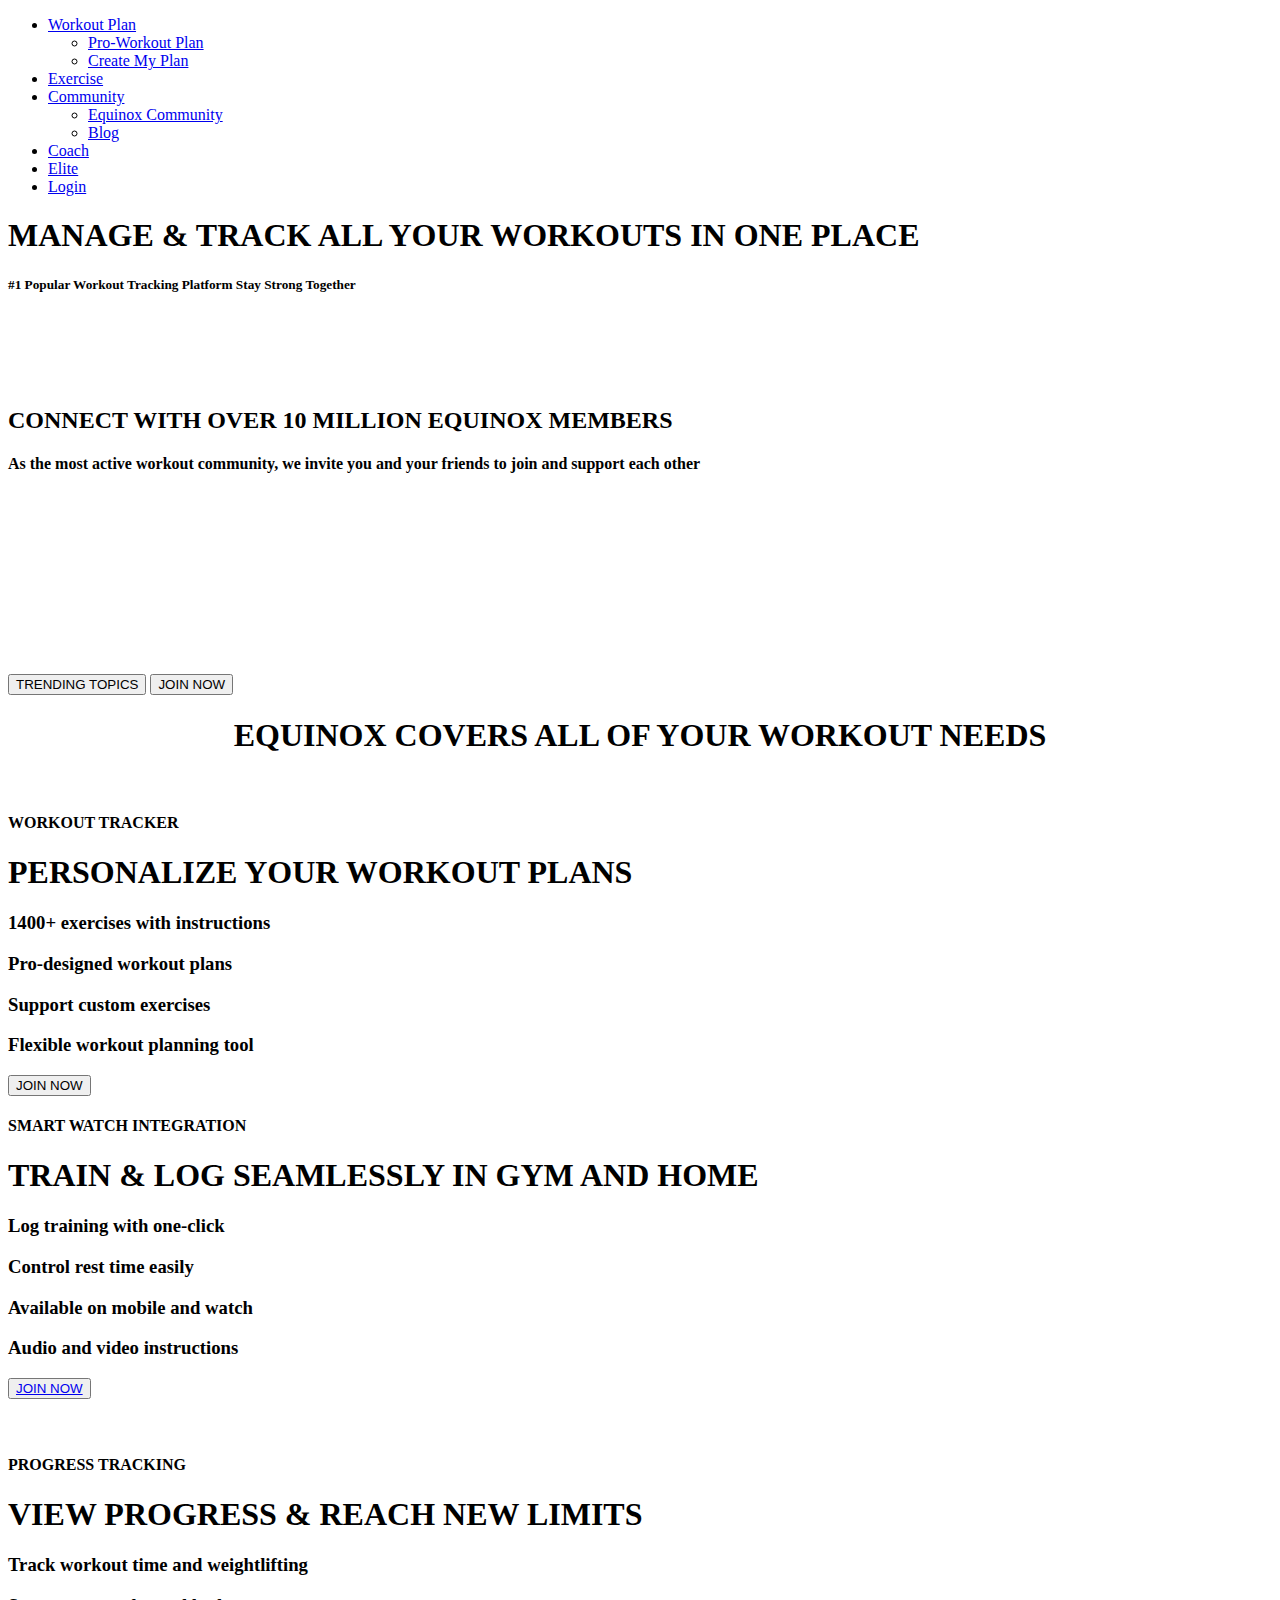
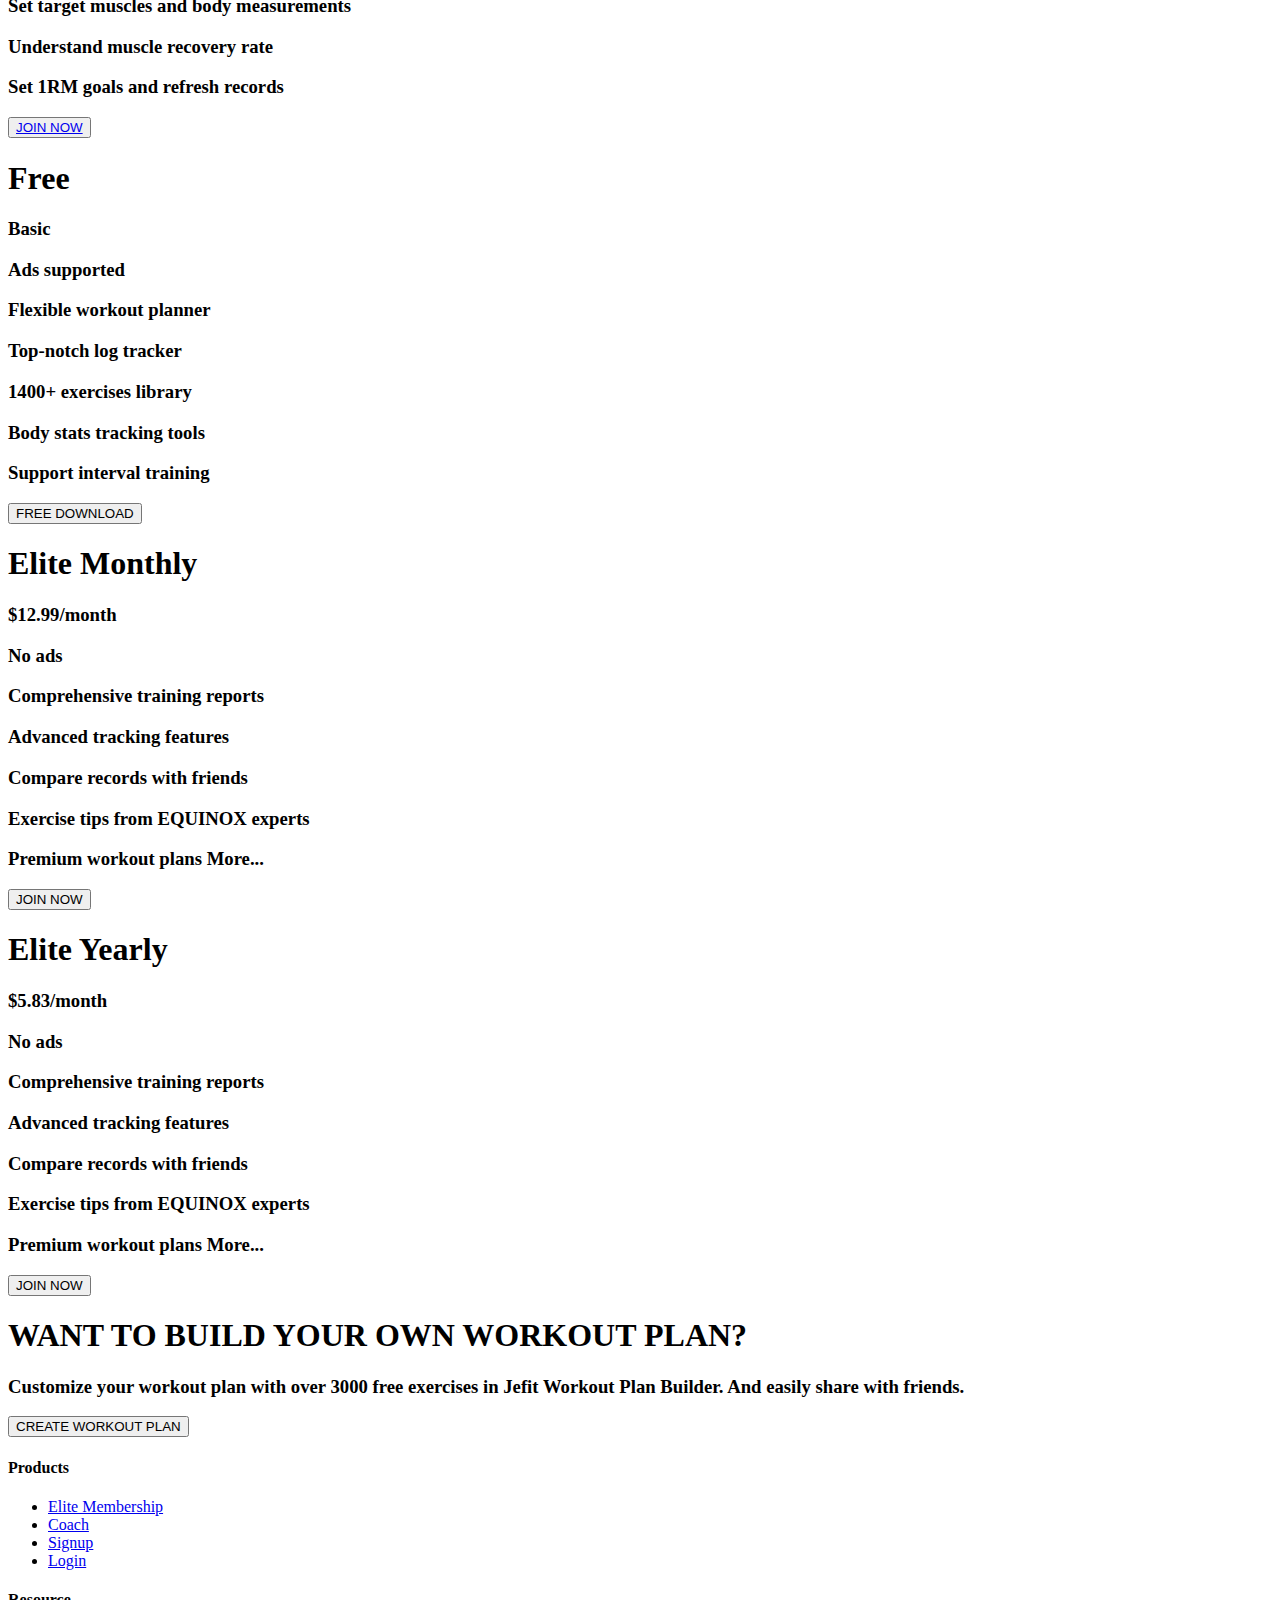
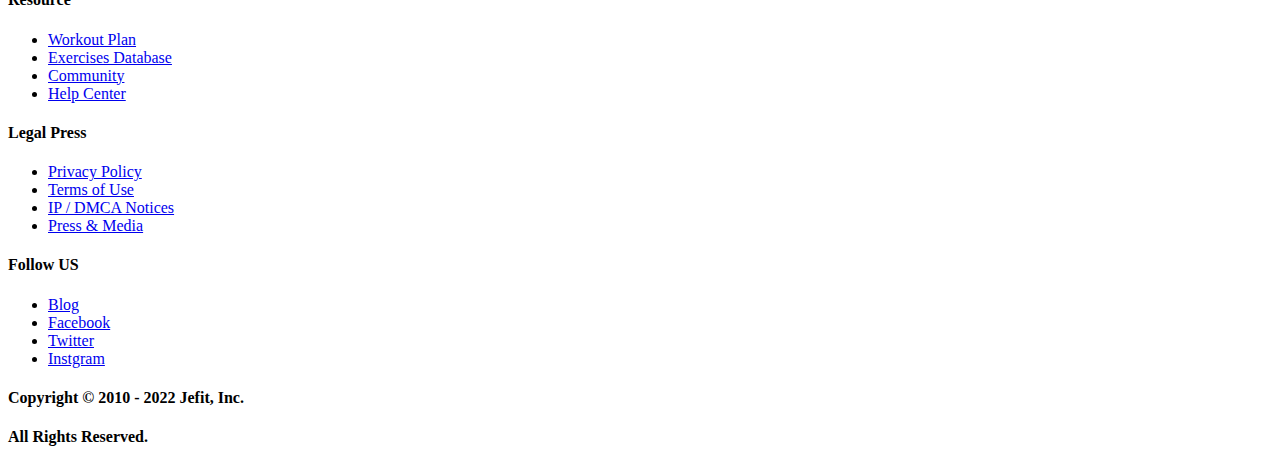
==== index.html @ 23eede5f "Add files via upload" ====
<!DOCTYPE html>
<html lang="en">
<head>
    <meta charset="UTF-8">
    <meta http-equiv="X-UA-Compatible" content="IE=edge">
    <meta name="viewport" content="width=device-width, initial-scale=1.0">
    <title>Home | Equinox</title>
    <link rel="favicon" href="./favicon.ico">
    <link rel="stylesheet" href="./CSS/index.css">
    <link rel="stylesheet" href="https://unpkg.com/flickity@2/dist/flickity.min.css">
    <script src="https://unpkg.com/flickity@2/dist/flickity.pkgd.min.js"></script>
    <script src="https://kit.fontawesome.com/0db55d1582.js" crossorigin="anonymous"></script>
</head>
<body>
    <!-- ---------------------Nav bar ------------------- -->
    <div class="navbar">
        <ul>
            <li><a href="#">Workout Plan</a>
                <div class="sub-menu">
                    <ul>
                        <li><a href="#">Pro-Workout Plan</a></li>
                        <li><a href="#">Create My Plan</a></li>

                    </ul>
                </div>
            </li>
            <li><a href="#">Exercise</a></li>
            <li><a href="#">Community</a>
                <div class="sub-menu">
                    <ul>
                        <li><a href="#">Equinox Community</a></li>
                        <li><a href="#">Blog</a></li>

                    </ul>
                </div>
            </li>
            <li><a href="#">Coach</a></li>
            <li><a href="#">Elite</a></li>
            <li><a href="#">Login</a></li>
        </ul>
    </div>

    <!-- ---------------------Top Section---------------- -->
    <div id="top-container">
        <div id="top-section">
            <div class="left-section">
                <div>
                    <h1>MANAGE & TRACK ALL YOUR WORKOUTS IN ONE PLACE</h1>
                </div>
                <div>
                    <h5>#1 Popular Workout Tracking Platform Stay Strong Together</h5>
                </div>
                <div>
                    <div>
                        <img src="https://www.jefit.com/wp/wp-content/uploads/2021/11/googleplay.png.webp" alt="">
                        <img src="https://www.jefit.com/wp/wp-content/uploads/2021/11/appstore.png.webp" alt="">
                    </div>
                    <div>
                        <img src="https://www.jefit.com/wp/wp-content/uploads/2021/11/qrcode_white.png.webp" alt="">
                    </div>
                    <div>
                        <img src="" alt="">
                    </div>
                </div>
            </div>
            <div class="right-section">
                <img src="https://www.jefit.com/wp/wp-content/uploads/2022/03/website_hero_watch-1536x1280.webp" alt="">
            </div>
    
        </div>
    </div>

    <!-- --------------------- Middle Section 1---------------- -->
    <div id="mid-section">
        <div>
            <h2>CONNECT WITH OVER 10 MILLION EQUINOX MEMBERS</h2>
            <h4>As the most active workout community, we invite you and your friends to join and support each other</h4>
        </div>
        <div class="carousel" data-flickity='{ "wrapAround" : true, "autoPlay": true }'>
            <div class="carousel-cell">
                <img src="https://www.jefit.com/wp/wp-content/uploads/2021/11/5members-150x150.png.webp" alt="">
            </div>
            <div class="carousel-cell">
                <img src="https://www.jefit.com/wp/wp-content/uploads/2021/11/8members-150x150.png.webp" alt="">
            </div>
            <div class="carousel-cell">
                <img src="https://www.jefit.com/wp/wp-content/uploads/2021/11/3members-150x150.png.webp" alt="">
            </div>
            <div class="carousel-cell">
                <img src="https://www.jefit.com/wp/wp-content/uploads/2021/11/4members-150x150.png.webp" alt="">
            </div>
            <div class="carousel-cell">
                <img src="https://www.jefit.com/wp/wp-content/uploads/2021/11/7members-150x150.png.webp" alt="">
            </div>
            <div class="carousel-cell">
                <img src="https://www.jefit.com/wp/wp-content/uploads/2021/11/18members-150x150.png.webp" alt="">
            </div>
            <div class="carousel-cell">
                <img src="https://www.jefit.com/wp/wp-content/uploads/2021/11/10members-150x150.png.webp" alt="">
            </div>
            <div class="carousel-cell">
                <img src="https://www.jefit.com/wp/wp-content/uploads/2021/11/13members-150x150.png.webp" alt="">
            </div>
            <div class="carousel-cell">
                <img src="https://www.jefit.com/wp/wp-content/uploads/2021/11/4members-150x150.png.webp" alt="">
            </div>
            <div class="carousel-cell">
                <img src="https://www.jefit.com/wp/wp-content/uploads/2021/11/5members-150x150.png.webp" alt="">
            </div>
        </div>
        <div>
            <button>TRENDING TOPICS</button>
            <button>JOIN NOW</button>
        </div>
    </div>

    <!-- --------------------- Middle Section 2 ---------------- -->
    <h1 style="text-align: center;">EQUINOX COVERS ALL OF YOUR WORKOUT NEEDS</h1>
    <!-- --------------------- feature sub section-1 -------------------- -->
    <div class="features">
        <div class="left-feture-section">
            <img src="https://www.jefit.com/wp/wp-content/uploads/2022/08/web1-1536x1536.png" alt="">
        </div>
        <div class="right-feture-section">
            <h4>WORKOUT TRACKER</h4>
            <h1>PERSONALIZE YOUR WORKOUT PLANS</h1>
            <h3>1400+ exercises with instructions</h3>
            <h3>Pro-designed workout plans</h3>
            <h3>Support custom exercises</h3>
            <h3>Flexible workout planning tool</h3>
            <button class="btn">JOIN NOW</button>
        </div>
    </div>
     <!-- --------------------- feature sub section-2 -------------------- -->
     <div class="feature">
        <div>
            <h4>SMART WATCH INTEGRATION</h4>
            <h1>TRAIN & LOG SEAMLESSLY IN GYM AND HOME</h1>
            <h3>Log training with one-click</h3>
            <h3>Control rest time easily</h3>
            <h3>Available on mobile and watch</h3>
            <h3>Audio and video instructions</h3>
            <button class="btn"><a href="#">JOIN NOW</a></button>
        </div>
        <div>
            <img src="https://www.jefit.com/wp/wp-content/uploads/2022/08/web2-1536x1536.png" alt="">
        </div>
    </div>
    <!-- --------------------- feature sub section-3 -------------------- -->
    <div class="features">
        <div class="left-feture-section">
            <img src="https://www.jefit.com/wp/wp-content/uploads/2022/08/web3-1536x1536.png" alt="">
        </div>
        <div class="right-feture-section">
            <h4>PROGRESS TRACKING</h4>
            <h1>VIEW PROGRESS & REACH NEW LIMITS</h1>
            <h3>Track workout time and weightlifting</h3>
            <h3>Set target muscles and body measurements</h3>
            <h3>Understand muscle recovery rate</h3>
            <h3>Set 1RM goals and refresh records</h3>
            <button class="btn"><a href="#">JOIN NOW</a></button>
        </div>
    </div>

    <!-- --------------------- Subscription section -------------------- -->
    <div id="card-container">
        <div class="card">
            <div>
                <h1><i class="fa-solid fa-star"></i></h1>
                <h1>Free</h1>
                <h3>Basic</h3>
                <h3>Ads supported</h3>
                <h3>Flexible workout planner</h3>
                <h3>Top-notch log tracker</h3>
                <h3>1400+ exercises library</h3>
                <h3>Body stats tracking tools</h3>
                <h3>Support interval training</h3>
            </div>
            <div class="btn2">
                <button>FREE DOWNLOAD</button>
            </div>
        </div>
        <div class="card">
            <div>
                <h1><i class="fa-solid fa-wallet"></i></h1>
                <h1>Elite Monthly</h1>
                <h3>$12.99/month</h3>
                <h3>No ads</h3>
                <h3>Comprehensive training reports</h3>
                <h3>Advanced tracking features</h3>
                <h3>Compare records with friends</h3>
                <h3>Exercise tips from EQUINOX experts</h3>
                <h3>Premium workout plans
                    More...</h3>
            </div>
            <div>
                <button class="btn3">JOIN NOW</button>
            </div>
        </div>
        <div class="card">
            <div>
                <h1><i class="fa-solid fa-percent"></i></h1>
                <h1>Elite Yearly</h1>
                <h3>$5.83/month</h3>
                <h3>No ads</h3>
                <h3>Comprehensive training reports</h3>
                <h3>Advanced tracking features</h3>
                <h3>Compare records with friends</h3>
                <h3>Exercise tips from EQUINOX experts</h3>
                <h3>Premium workout plans
                    More...</h3>
            </div>
            <div>
                <button class="btn3">JOIN NOW</button>
            </div>
        </div>
    </div>  

    <!-- --------------------- Bottom section -------------------- -->
    <div id="bottom-section">
        <h1>WANT TO BUILD YOUR OWN WORKOUT PLAN?</h1>
        <h3>Customize your workout plan with over 3000 free exercises in Jefit Workout Plan Builder. And easily share with friends.</h3>
        <button class="btn">CREATE WORKOUT PLAN</button>
    </div>

    <!-- --------------------- Footer section -------------------- -->
    <footer class="footer">
        <div class="sub-container">
            <div class="row">
                <div class="footer-col">
                    <h4>Products</h4>
                    <ul>
                        <li><a href="#">Elite Membership</a></li>
                        <li><a href="#">Coach</a></li>
                        <li><a href="#">Signup</a></li>
                        <li><a href="#">Login</a></li>
                    </ul>
                </div>
                <div class="footer-col">
                    <h4>Resource</h4>
                    <ul>
                        <li><a href="#">Workout Plan</a></li>
                        <li><a href="#">Exercises Database</a></li>
                        <li><a href="#">Community</a></li>
                        <li><a href="#">Help Center</a></li>
                    </ul>
                </div>
                <div class="footer-col">
                    <h4>Legal Press</h4>
                    <ul>
                        <li><a href="#">Privacy Policy</a></li>
                        <li><a href="#">Terms of Use</a></li>
                        <li><a href="#">IP / DMCA Notices</a></li>
                        <li><a href="#">Press & Media</a></li>
                    </ul>
                </div>
                <div class="footer-col">
                    <h4>Follow US</h4>
                    <ul>
                        <li><a href="#">Blog</a></li>
                        <li><a href="#">Facebook</a></li>
                        <li><a href="#">Twitter</a></li>
                        <li><a href="#">Instgram</a></li>
                    </ul>
                </div>
            </div>
        </div>
        <div class="sub-cont-2">
            <div class="copyright">
                <h4>Copyright © 2010 - 2022 Jefit, Inc.</h4>
                <h4>All Rights Reserved.</h4>
            </div>
        </div>
    </footer>
</body>
</html>
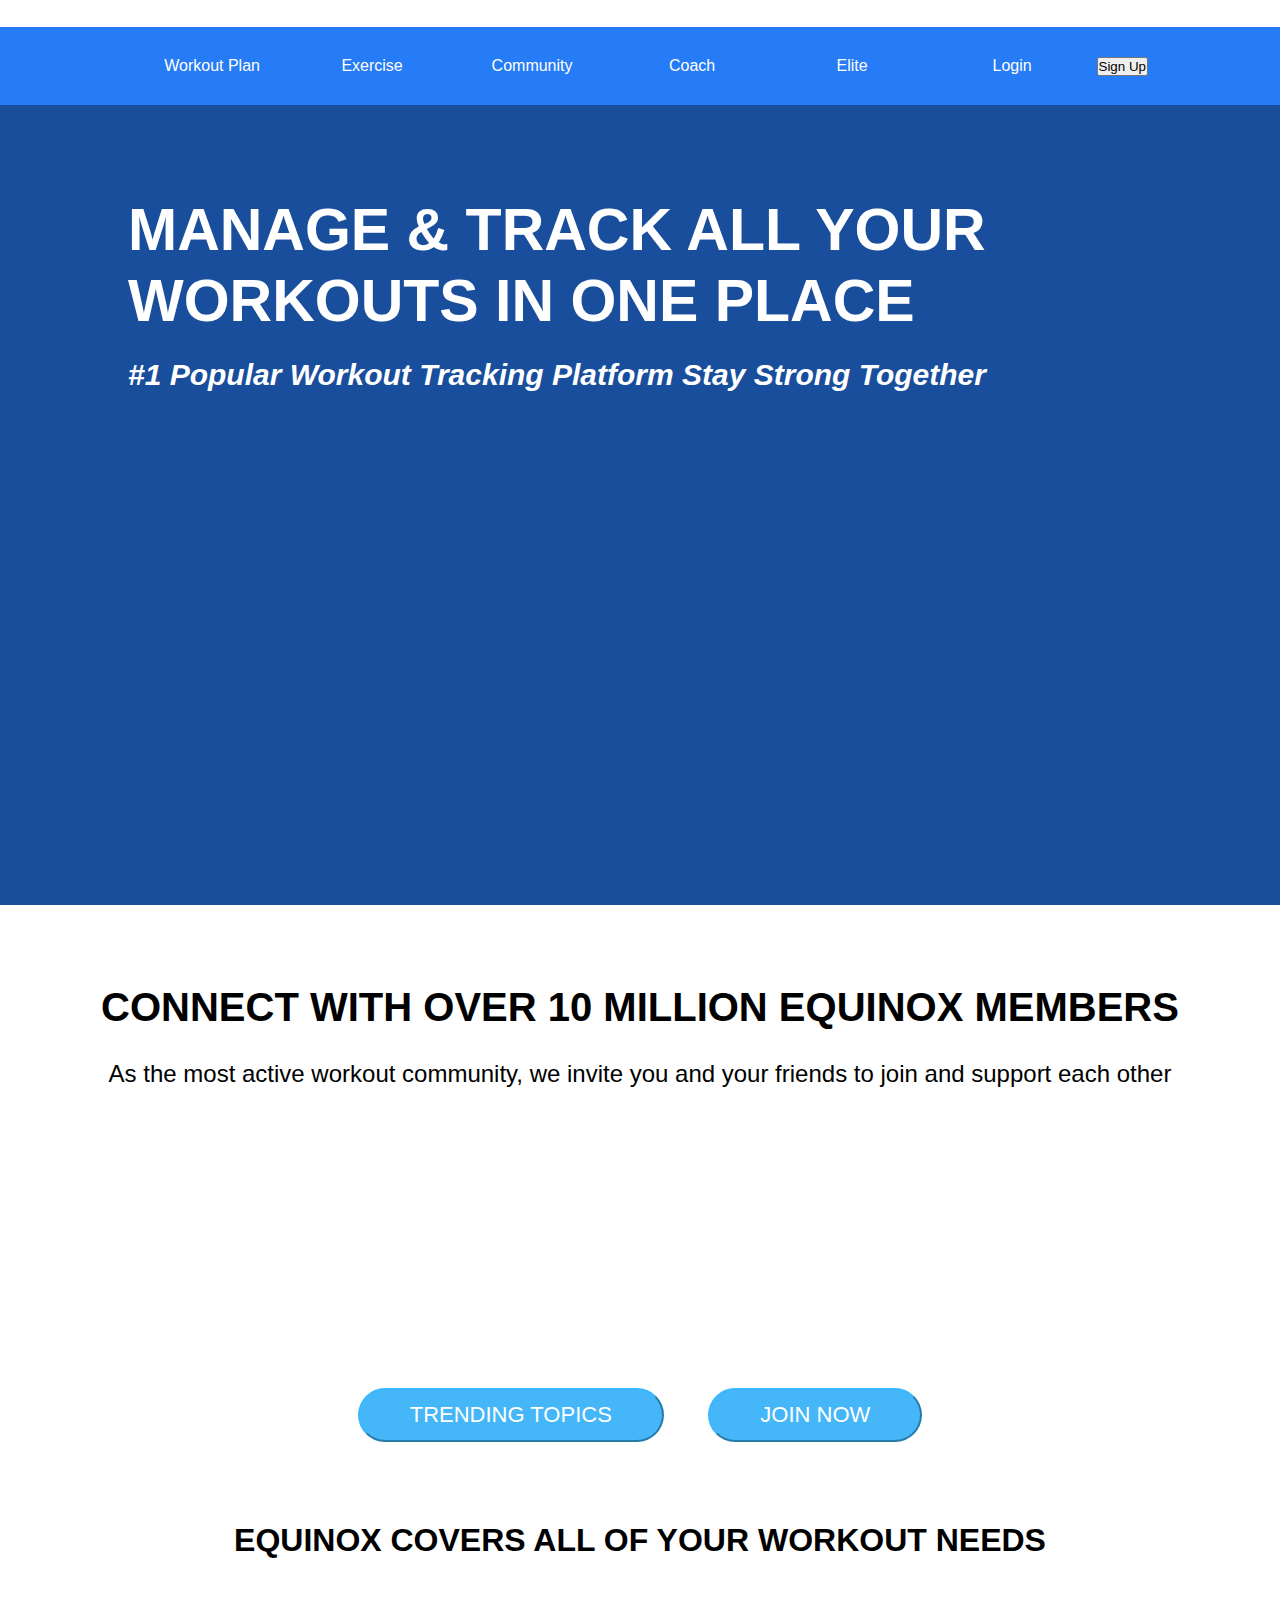
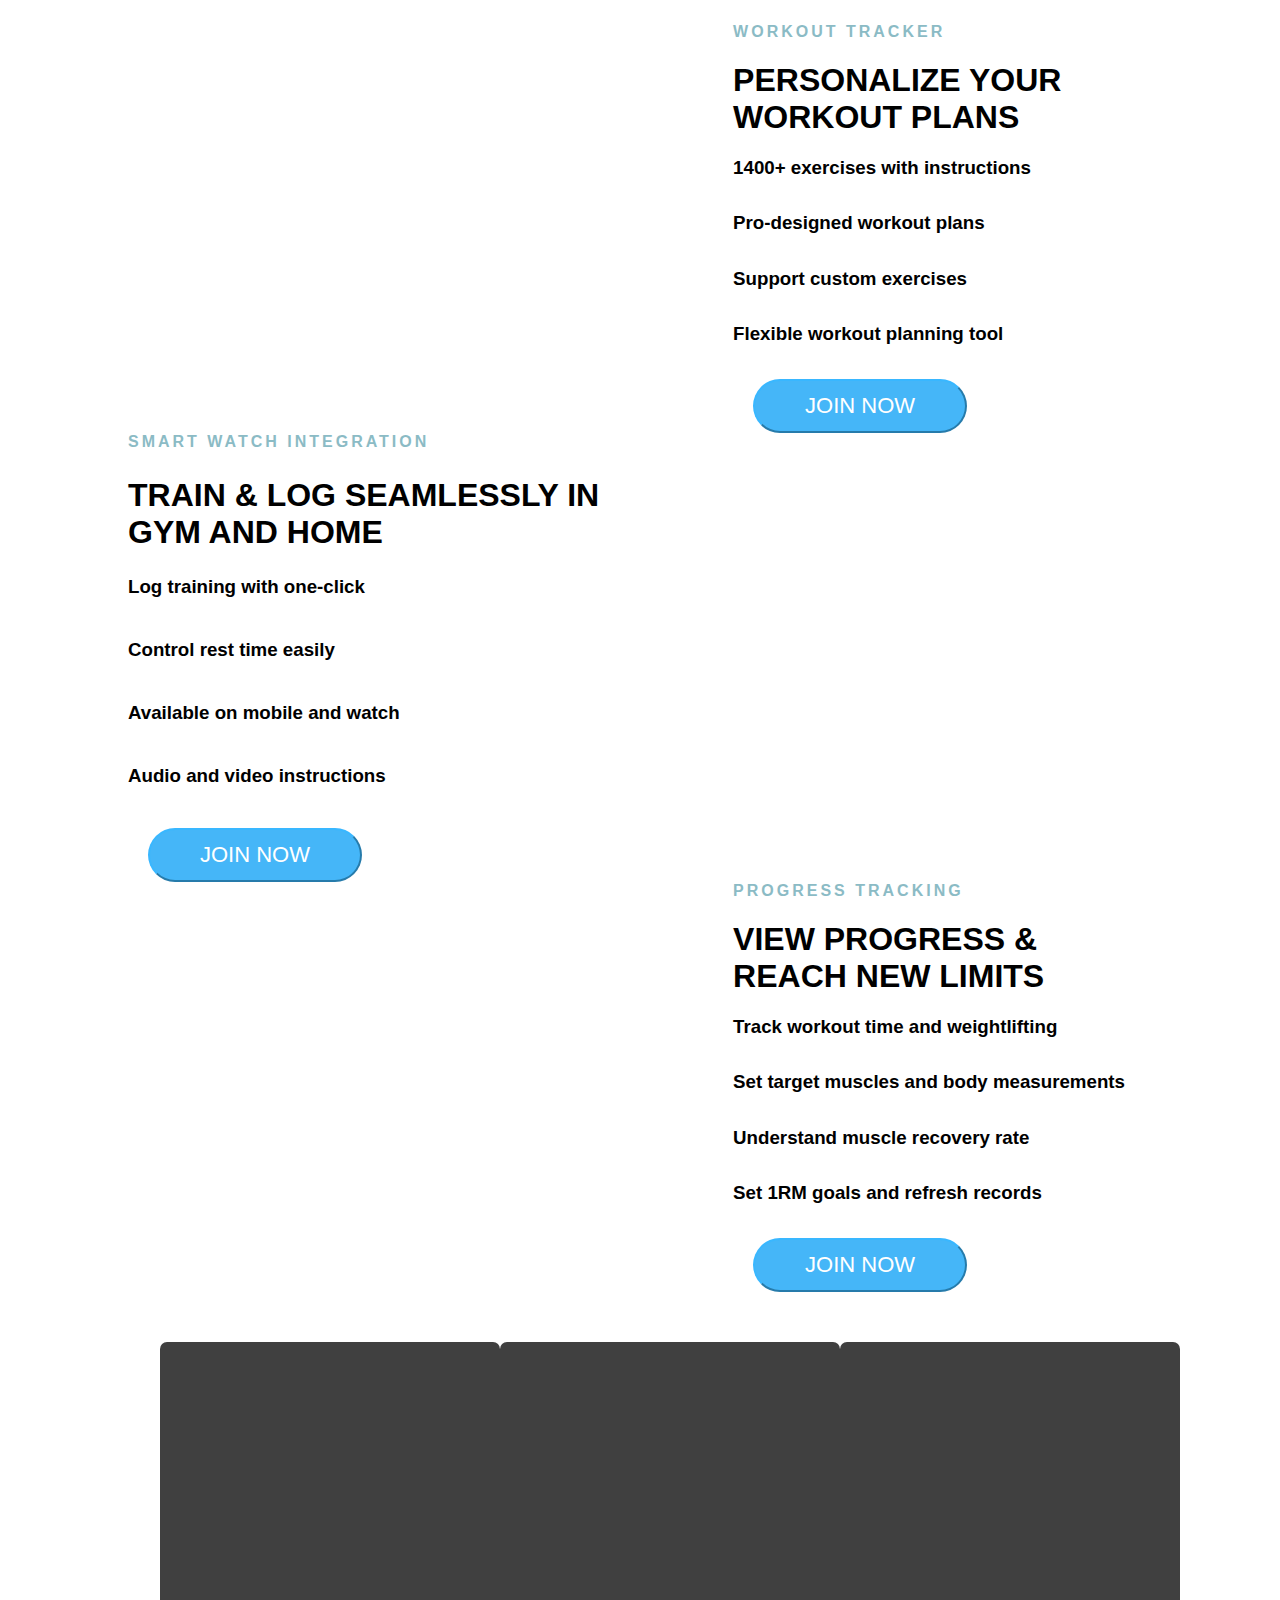
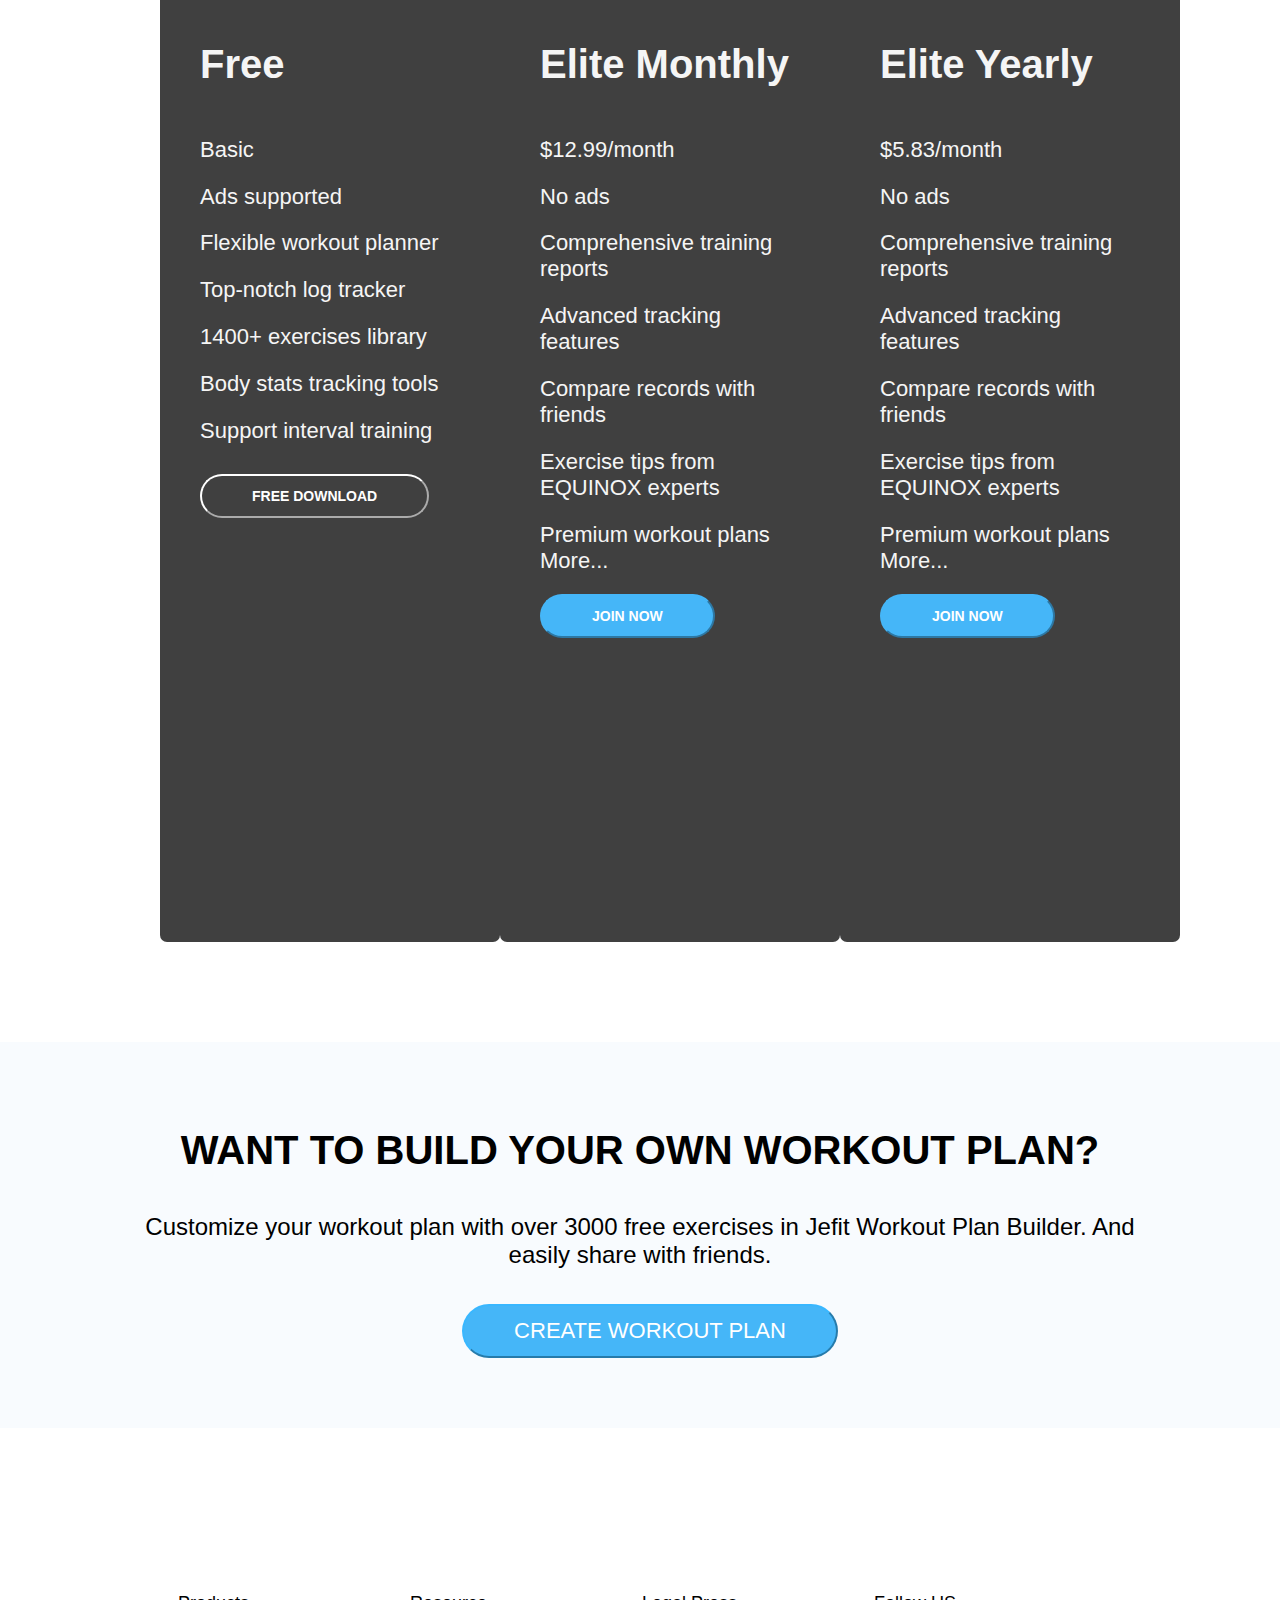
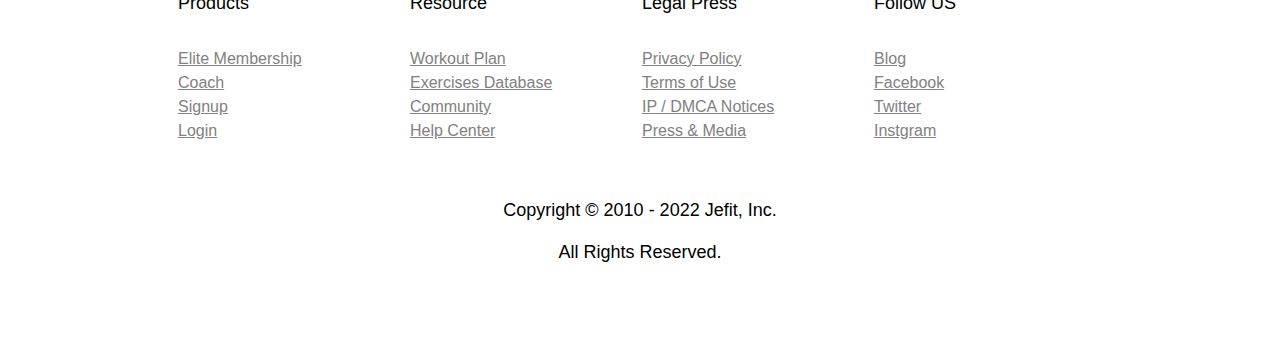
==== commit e93aeeac: "Update index.html" ====
--- a/index.html
+++ b/index.html
@@ -6,38 +6,42 @@
     <meta name="viewport" content="width=device-width, initial-scale=1.0">
     <title>Home | Equinox</title>
     <link rel="favicon" href="./favicon.ico">
-    <link rel="stylesheet" href="./CSS/index.css">
+    <link rel="stylesheet" href="index.css">
     <link rel="stylesheet" href="https://unpkg.com/flickity@2/dist/flickity.min.css">
     <script src="https://unpkg.com/flickity@2/dist/flickity.pkgd.min.js"></script>
     <script src="https://kit.fontawesome.com/0db55d1582.js" crossorigin="anonymous"></script>
 </head>
 <body>
     <!-- ---------------------Nav bar ------------------- -->
-    <div class="navbar">
-        <ul>
-            <li><a href="#">Workout Plan</a>
-                <div class="sub-menu">
-                    <ul>
-                        <li><a href="#">Pro-Workout Plan</a></li>
-                        <li><a href="#">Create My Plan</a></li>
-
-                    </ul>
-                </div>
-            </li>
-            <li><a href="#">Exercise</a></li>
-            <li><a href="#">Community</a>
-                <div class="sub-menu">
-                    <ul>
-                        <li><a href="#">Equinox Community</a></li>
-                        <li><a href="#">Blog</a></li>
-
-                    </ul>
-                </div>
-            </li>
-            <li><a href="#">Coach</a></li>
-            <li><a href="#">Elite</a></li>
-            <li><a href="#">Login</a></li>
-        </ul>
+    <div id="header">
+        <img style="width: 14%; margin-right: 26px;" src="./equinox-white.svg" alt="">
+        <div class="navbar">
+            <ul>
+                <li><a href="#">Workout Plan</a>
+                    <div class="sub-menu">
+                        <ul>
+                            <li><a href="./workout.html">Pro-Workout Plan</a></li>
+                            <li><a href="#">Create My Plan</a></li>
+    
+                        </ul>
+                    </div>
+                </li>
+                <li><a href="#">Exercise</a></li>
+                <li><a href="#">Community</a>
+                    <div class="sub-menu">
+                        <ul>
+                            <li><a href="#">Equinox Community</a></li>
+                            <li><a href="#">Blog</a></li>
+    
+                        </ul>
+                    </div>
+                </li>
+                <li><a href="#">Coach</a></li>
+                <li><a href="#">Elite</a></li>
+                <li><a href="./login.html">Login</a></li>
+            </ul>
+            <button class="signup-btn">Sign Up</button>
+        </div>
     </div>
 
     <!-- ---------------------Top Section---------------- -->
@@ -128,7 +132,7 @@
             <h3>Pro-designed workout plans</h3>
             <h3>Support custom exercises</h3>
             <h3>Flexible workout planning tool</h3>
-            <button class="btn">JOIN NOW</button>
+            <button class="btn"><a href="./signup.html">JOIN NOW</a></button>
         </div>
     </div>
      <!-- --------------------- feature sub section-2 -------------------- -->
@@ -273,4 +277,4 @@
         </div>
     </footer>
 </body>
-</html>+</html>
--- a/index.css
+++ b/index.css
@@ -0,0 +1,392 @@
+* {
+    padding: 0;
+    margin: 0;
+    box-sizing: border-box;
+}
+body {
+    font-family: "Montserrat", Sans-serif;
+}
+.navbar {
+    background-color: #267bf6;
+    text-align: center;
+
+}
+.navbar ul {
+    display: inline-flex;
+    list-style: none;
+    color: rgb(167, 167, 167);
+}
+.navbar ul li {
+    width: 130px;
+    padding: 15px;
+    margin: 15px;
+}
+.navbar ul li a {
+    text-decoration: none;
+    color: white
+    
+}
+.navbar ul li:hover {
+    background-color: transparent;
+    color: white;
+}
+.sub-menu {
+    display: none;
+    background-color: #267bf6;
+}
+.navbar ul li:hover  .sub-menu{
+    display: block;
+    position: absolute;
+    margin-top: 15px;
+    margin-left: -15px;
+}
+.navbar ul li:hover  .sub-menu ul {
+    display: block;
+    margin: 10px;
+}
+.navbar ul li:hover  .sub-menu ul li {
+    width: 170px;
+    padding: 10px;
+}
+
+/* --------------------------- Top Section ----------------------------- */
+
+#top-container {
+    height: 800px;
+    background-color: #194e9d;
+}
+#top-section {
+    margin: auto;
+    display: flex;
+    width: 80%;
+    background-color: #194e9d;
+    color: white;
+    /* border: 1px solid; */
+}
+.left-section {
+    display: flex;
+    flex-direction: column;
+    justify-content: space-evenly;
+    margin-right: 30px;
+    margin-top: 90px;
+}
+.left-section h1 {
+    font-size: 59px;
+    line-height: 1.2;
+    font-family: "Montserrat", Sans-serif;
+    margin-bottom: 20px;
+}
+.left-section h5 {
+    font-family: "Montserrat", Sans-serif;
+    font-size: 30px;
+    font-weight: bold;
+    font-style: italic;
+    line-height: 1.2;
+    margin-bottom: 20px;
+}
+.left-section div:last-child {
+    display: flex;
+    justify-content: space-between;
+}
+.left-section div:last-child div:first-child {
+    display: flex;
+    justify-content: space-evenly;
+    flex-direction: column;
+}
+.right-section > img {
+    width: 120%;
+    margin-top: 150px;
+    text-align: center;
+}
+
+/* -------------------------------- Mid section & Image sliding part---------------------- */
+.carousel {
+    width: 80%;
+    margin: auto;
+    background: white;
+}
+
+.carousel-cell {
+    margin-right: 10px;
+    border-radius: 6px;
+}
+#mid-section {
+    margin: 80px 10px;
+}
+#mid-section h2{
+    text-align: center;
+    font-family: "Montserrat", Sans-serif;
+    font-size: 40px;
+    font-weight: bold;
+
+}
+#mid-section h4 {
+    font-family: "DM Sans", Sans-serif;
+    font-size: 24px;
+    font-weight: 500;
+    text-align: center;
+    margin-top: 30px;
+    margin-bottom: 20px;
+}
+
+#mid-section div:last-child {
+    margin-top: 50px;
+    text-align: center;
+    /* border: 1px solid; */
+}
+#mid-section div:last-child button:first-child {
+    font-size: 22px;
+    border-radius: 40px 40px 40px 40px;
+    padding: 12px 50px 12px 50px;
+    color: white;
+    border-width: 2px 2px 2px 2px;
+    border-color: #39B7FF;
+    background-color: #45b6f8;
+    margin-right: 20px;
+}
+#mid-section div:last-child button:first-child:hover {
+    color: #45b6f8;
+    background-color: white;
+    border-style: solid;
+    border-width: 2px 2px 2px 2px;
+    border-color: #39B7FF;
+}
+#mid-section div:last-child button:last-child {
+    font-size: 22px;
+    border-radius: 40px 40px 40px 40px;
+    padding: 12px 50px 12px 50px;
+    color: white;
+    border-width: 2px 2px 2px 2px;
+    border-color: #39B7FF;
+    background-color: #45b6f8;
+    margin-left: 20px;
+}
+#mid-section div:last-child button:last-child:hover {
+    color: #45b6f8;
+    background-color: white;
+    border-style: solid;
+    border-width: 2px 2px 2px 2px;
+    border-color: #39B7FF;
+}
+
+/* -------------------------------- Features section ---------------------- */
+.features {
+    margin: auto;
+    width: 80%;
+    font-family: 'Barlow Semi Condensed',sans-serif;
+    display: flex;
+    /* border: 1px solid; */
+}
+.left-feture-section{
+    width: 65%;
+    /* border: 1px dashed olivedrab; */
+}
+.left-feture-section img {
+    width: 100%;
+}
+.right-feture-section {
+    width: 45%;
+    margin: auto;
+    /* border: 1px solid red; */
+}
+.right-feture-section h4,h1,h3, .feature div:first-child h4 {
+    margin-bottom: 5%;
+}
+.right-feture-section h4, .feature div:first-child h4 {
+    color: rgb(139 187 197);
+    font-weight: 600;
+    letter-spacing: 3px;
+}
+.btn {
+    font-size: 22px;
+    border-radius: 40px 40px 40px 40px;
+    padding: 12px 50px 12px 50px;
+    color: white;
+    border-width: 2px 2px 2px 2px;
+    border-color: #39B7FF;
+    background-color: #45b6f8;
+    margin-left: 20px;
+    
+}
+.btn a {
+    text-decoration: none;
+    color: white;
+}
+
+.btn:hover {
+    color: #45b6f8;
+    background-color: white;
+    border-style: solid;
+    border-width: 2px 2px 2px 2px;
+    border-color: #39B7FF;
+}
+.btn a:hover {
+    color: #45b6f8;
+}
+.feature {
+    margin: auto;
+    width: 80%;
+    font-family: 'Barlow Semi Condensed',sans-serif;
+    display: flex;
+    /* border: 1px dashed green; */
+}
+.feature > div:first-child {
+    width: 50%;
+    margin: auto;
+    /* border: 1px solid; */
+}
+.feature > div:last-child {
+    width: 50%;
+}
+.feature > div:last-child img {
+    width: 120%;
+}
+
+/* -------------------------------- Subscription section ---------------------- */
+#card-container {
+    margin: auto;
+    width: 75%;
+    display: grid;
+    grid-template-columns: repeat(3, 1fr);
+    margin-top: 50px;
+}
+.card {
+    margin: auto;
+    width: 340px;
+    height: 1200px;
+    padding: 250px 40px 30px 40px;
+    color: #F5F5F5;
+    background-color: #404040;
+    /* border: 1px dashed blue; */
+    border-radius: 7px;
+    
+}
+.card h1,h3 {
+    margin-bottom: 8%;
+}
+.card h1 {
+    font-size: 40px;
+    margin-bottom: 50px;
+    font-family: 'Barlow Semi Condensed',sans-serif;
+}
+.card h3 {
+    font-size: 22px;
+    font-weight: 300;
+    font-family: 'Barlow Semi Condensed',sans-serif;
+}
+.btn2 {
+    margin-top: 30px;
+}
+.btn2 button {
+    font-size: 14px;
+    font-weight: 700;
+    border-radius: 40px 40px 40px 40px;
+    padding: 12px 50px 12px 50px;
+    color: white;
+    border-width: 2px 2px 2px 2px;
+    border-color: white;
+    background-color: transparent;
+    margin-right: 20px;
+    cursor: pointer;
+}
+.btn2 button:hover {
+    color: #45b6f8;
+    background-color: white;
+    border-style: solid;
+    border-width: 2px 2px 2px 2px;
+    border-color: #39B7FF;
+}
+.btn3 {
+    font-size: 14px;
+    font-weight: 700;
+    border-radius: 40px 40px 40px 40px;
+    padding: 12px 50px 12px 50px;
+    color: white;
+    border-width: 2px 2px 2px 2px;
+    border-color: #45b6f8;
+    background-color: #45b6f8;
+    margin-right: 20px;
+    cursor: pointer;
+}
+.btn3:hover {
+    color: #45b6f8;
+    background-color: white;
+    border-style: solid;
+    border-width: 2px 2px 2px 2px;
+    border-color: #39B7FF;
+}
+/* -------------------------------- Bottom section ---------------------- */
+#bottom-section{
+    margin-top: 100px;
+    margin-bottom: 100px;
+    padding: 70px 5px;
+    /* border: solid; */
+    text-align: center;
+    background-color: #f8fbfe;
+    
+}
+#bottom-section h1 {
+    margin: 10px 10px;
+    font-family: "Montserrat", Sans-serif;
+    font-size: 40px;
+    font-weight: bold;
+    line-height: 1.4;
+}
+#bottom-section h3 {
+    margin: 30px 10px;
+    padding: 5px 120px;
+    font-family: "DM Sans", Sans-serif;
+    font-size: 24px;
+    font-weight: 500;
+}
+
+/* -------------------------------- Footer section ---------------------- */
+.footer {
+    line-height: 1.5;      
+    padding: 60px;
+    background-color: #ffffff;
+    /* border: solid; */
+}
+.sub-container {
+    width: 80%;
+    /* border: 1px solid red; */
+    margin: auto;
+}
+.row {
+    display: flex;
+    flex-wrap: wrap;
+}
+.footer-col, .copyright {
+    width: 25%;
+    padding: 2px;
+    /* border: 1px dashed green; */
+}
+.footer-col h4 {
+    font-size: 18px;
+    margin-bottom: 30px;
+    font-weight: 500;
+}
+ul {
+    list-style: none;
+}
+.footer-col li a{
+    color: rgb(129, 129, 129);
+}
+.footer-col li a:hover {
+    text-decoration: none;
+    color: #45b6f8;
+}
+.sub-cont-2 {
+    margin-top: 50px;
+    /* border: 1px dashed red; */
+}
+.copyright {
+    margin: auto;
+}
+.copyright h4 {
+    text-align: center;
+    font-size: 18px;
+    margin-bottom: 15px;
+    font-weight: 300;
+    /* border: 1px dashed green; */
+}